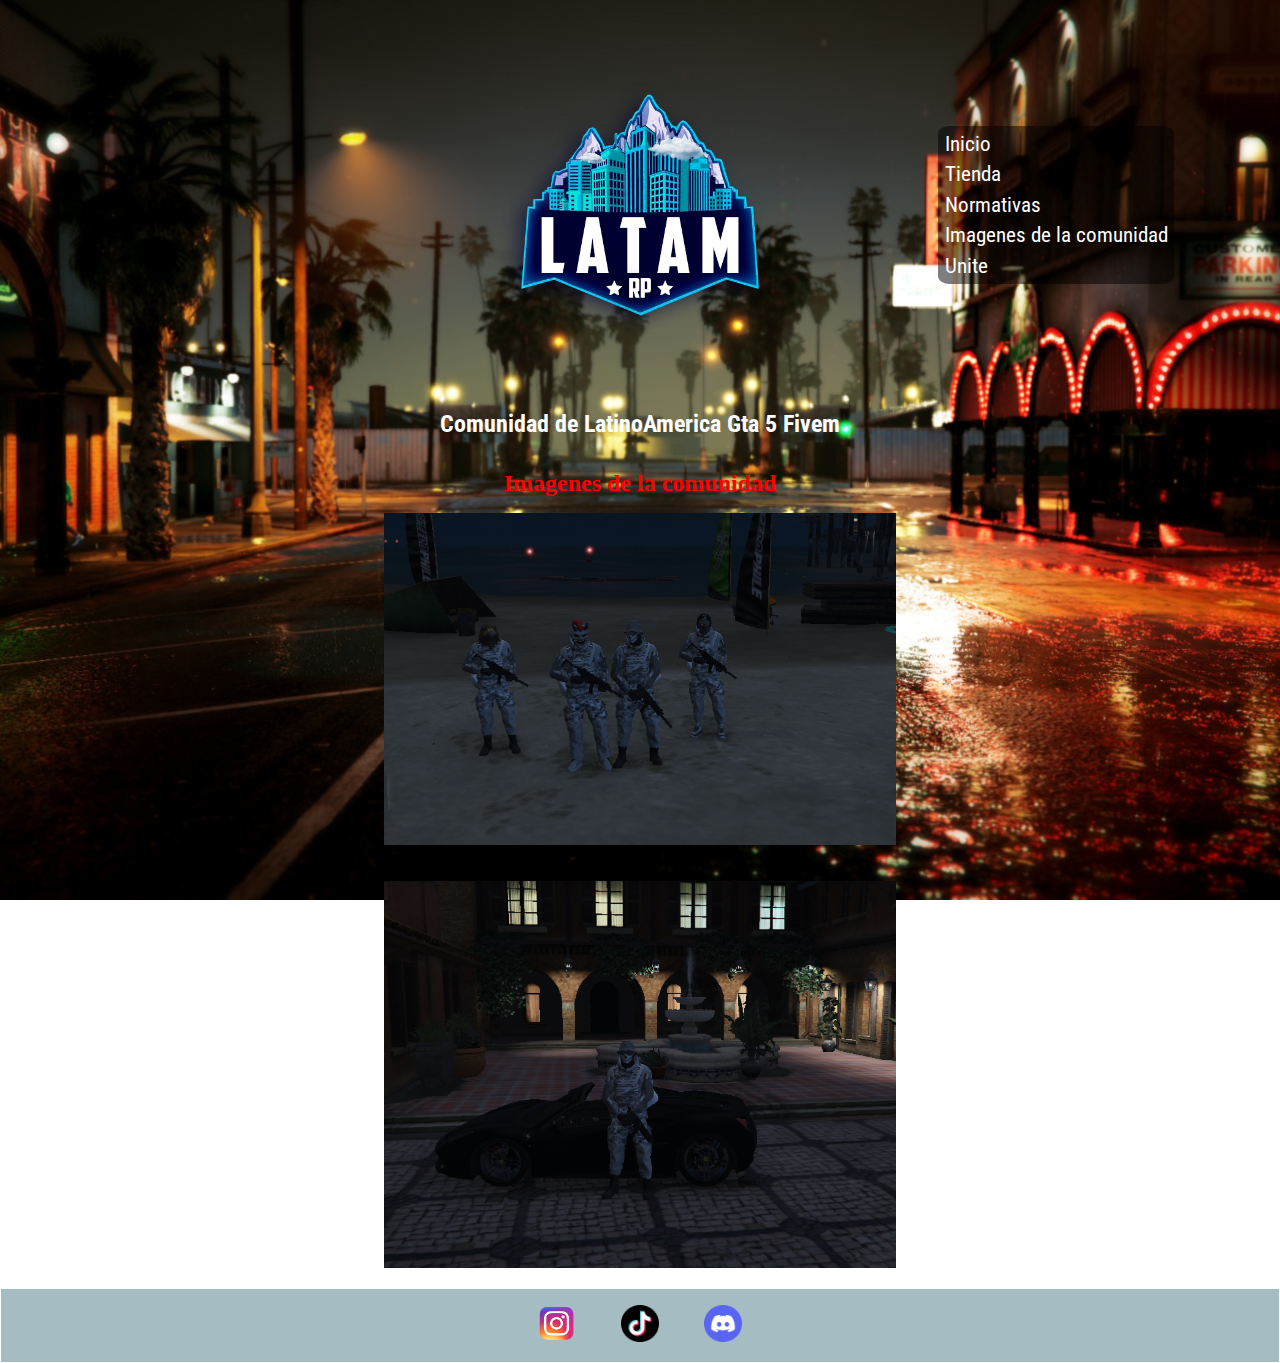
==== pages/imagcomu.html @ 0f422ad3 "primera-commit" ====
<!DOCTYPE html>
<html lang="en">
    <head>
        <meta charset="UTF-8">
        <meta http-equiv="X-UA-Compatible" content="IE=edge">
        <meta name="viewport" content="width=device-width, initial-scale=1.0">
        <title>Imagenes LatamRp</title>
        <link rel="shortcut icon" href="../img/logo-png.png">
        <link rel="stylesheet" href="../style/style.css">
        <link rel="preconnect" href="https://fonts.googleapis.com">
        <link rel="preconnect" href="https://fonts.gstatic.com" crossorigin>
        <link href="https://fonts.googleapis.com/css2?family=Oswald:wght@300&family=Roboto+Condensed:ital@1&display=swap" rel="stylesheet">
    </head>
    
<body>
    <header class="header">
        <div class=" logoContainer">
            <img src="../img/logo-png.png" alt="Logo de LatamRp">
        </div>

        <div class="tituloContainer">
            <h1>Comunidad de LatinoAmerica Gta 5 Fivem</h1>
        </div>

        <nav class="navContainer">
            <ul>
                <li><a href="../index.html">Inicio</a></li>
                <li><a href="./tienda.html">Tienda</a></li>
                <li><a href="./normativas.html">Normativas</a></li>
                <li><a href="./imagcomu.html">Imagenes de la comunidad</a></li>
                <li><a href="./unite.html">Unite</a></li>
            </ul>
        </nav>       
    </header>

    <main>
        <section class="galeriaContainer">
            <h2>Imagenes de la comunidad</h2>

            <div class="imgContainer">
                <img src="../img/banda.png" alt="Imagen de banda">
            </div>

            <div class="imgContainer">
                <img src="../img/banda2.png" alt="Imagen de banda">
            </div>
        </section>
    </main>

    <footer>
        <div class="footerNavContainer">

            <div class="enlace">
                <a href="https://www.instagram.com/latamroleplay_/"><img src="../img/instagram.png" alt="Abrir instagram"></a>
            </div>

            <div class="enlace">
                <a href="https://www.tiktok.com/@latamroleplay_"><img src="../img/tiktok.png" alt="Abrir TikTok"></a>
            </div>

            <div class="enlace">
                <a href="https://discord.gg/y8u4yCR7cY"><img src="../img/discord.png" alt="Abrir discord"></a>
            </div>
        </div>                  
    </footer>
</body>
</html>
---- style/style.css ----
*{
    padding: 0;
    margin: 0;
}

body {
    background-image: url("../img/fondo.jpg");
    background-attachment: fixed;
    background-position: center;
    background-repeat: no-repeat;
    background-size: cover;
}

/* Header Contenido */

.header {
    display: grid;
    grid-template-rows: auto auto;
    grid-template-columns: 1fr 1fr;
    grid-template-areas:
    "logo nav"
    "titulo titulo" ;

    margin: 1rem;
}

.tituloContainer {
    grid-area: titulo;
    display: flex;
    justify-content: center;
    padding: 1rem;
}

.logoContainer {
    grid-area: logo;
    padding: 1rem;
    display: flex;
    justify-content: center;
    align-items: center;
}

.navContainer {
    grid-area: nav;
    display: flex;
    justify-content: center;
    align-items: center;
    padding: 1rem;   
}

.logoContainer img {
    width: 90%;
    height:  auto;
}

.tituloContainer  h1 {
    font-size: 1.5rem;
    color: white;
    font-family: 'Roboto Condensed', sans-serif;
}

.navContainer ul {
    list-style: none;
    background-color: rgba(0, 0, 0, .5);
    border-radius: 5%;
}

.navContainer li {
    margin: .4rem;
}

.navContainer a {
    color: white;
    font-size: 1.3rem;
    font-family: 'Roboto Condensed', sans-serif;
    text-decoration: none;
}

.navContainer a:hover {
    color: brown;
}

/* Main Contenido */

.galeriaContainer {
    display: flex;
    flex-flow: column nowrap; 
    align-items: center;
}

.textoContainer{
    display: flex;
    flex-flow: column nowrap; 
    width: 80%;
    margin: 2rem auto;
    background-color: rgba(4, 68, 88, 0.8);
    padding: 1rem;
    border: 1px solid white;
}

.normativa h4, .rango h4 {
    color: white;
    margin: 1rem;
    font-size: 1.5rem;
}

.normativa p {
    color: white;
    margin: 1rem;
    font-size: 1rem;
}

.galeriaContainer h2, .textoContainer h2 {
    color: red;
    align-self: center;
}

.textoContainer li {
    margin: 1rem;
    color: white;
    font-size: 1.3rem;
}

.textoContainer a {
    color: lightblue;
}

.textoContainer a:hover {
    color: brown;
}

.imgContainer{
    width: 80%;
    margin: 1rem;
}

.imgContainer img {
    width: 100%;
    height: auto;
}

.iframeContainer {
    position: relative;
    overflow: hidden;
    width: 80%;
    padding-top:45%;
    margin: 3rem auto;
}

.iframeContainer iframe {
    position: absolute;
    top: 0;
    left: 0;
    bottom: 0;
    right: 0;
    width: 100%;
    height: 100%;
}


/* Footer Contenido */

footer {
    background-color: rgba(4, 68, 88, 0.356);
    padding: 1rem;
    border: 1px solid white;
    display: flex;
    justify-content: center;
}

.footerNavContainer {
    display: flex;
    flex-flow: row nowrap;
    width: 90%;
    justify-content: space-around;
}

.enlace {
    width: 15%;
}

.enlace img {
    width: 100%;
}

/* Media Queries */

@media only screen and (min-width: 480px) {

    .footerNavContainer {
        width: 70%;
    }
}

@media only screen and (min-width: 768px) {

    .header {
        display: grid;
        grid-template-rows: auto auto;
        grid-template-columns: 1fr 1fr 1fr;
        grid-template-areas:
        ". logo nav"
        "titulo titulo titulo" ;
    }

    .footerNavContainer, .imgContainer, .iframeContainer, .textoContainer {
        width: 60%;
    }

    .iframeContainer {
        padding-top: 30%;
    }
}

@media only screen and (min-width: 1024px) {

    .footerNavContainer, .imgContainer, .iframeContainer, .textoContainer {
        width: 40%;
    }
    
    .iframeContainer {
        padding-top: 20%;
    }
}

@media only screen and (min-width: 1280px) {

    .footerNavContainer {
        width: 20%;
    }
}


/* .tabla{
    background-color: rgba(4, 68, 88, 0.356);
    text-align: center;
    padding: 1rem;
    border: 1px solid white;
    text-align: center;
    color: white;
    text-decoration: none;
}

div table tr{
    text-align: center;
    font-size: 1.5rem;
    text-align: center;
} */

/* .rangos{
    color: white;
    font-size: 2.5rem;
    text-align: center;
    font-family: 'Koulen', cursive;
    font-family: 'Oswald', sans-serif;
    font-family: 'Roboto Condensed', sans-serif;

}
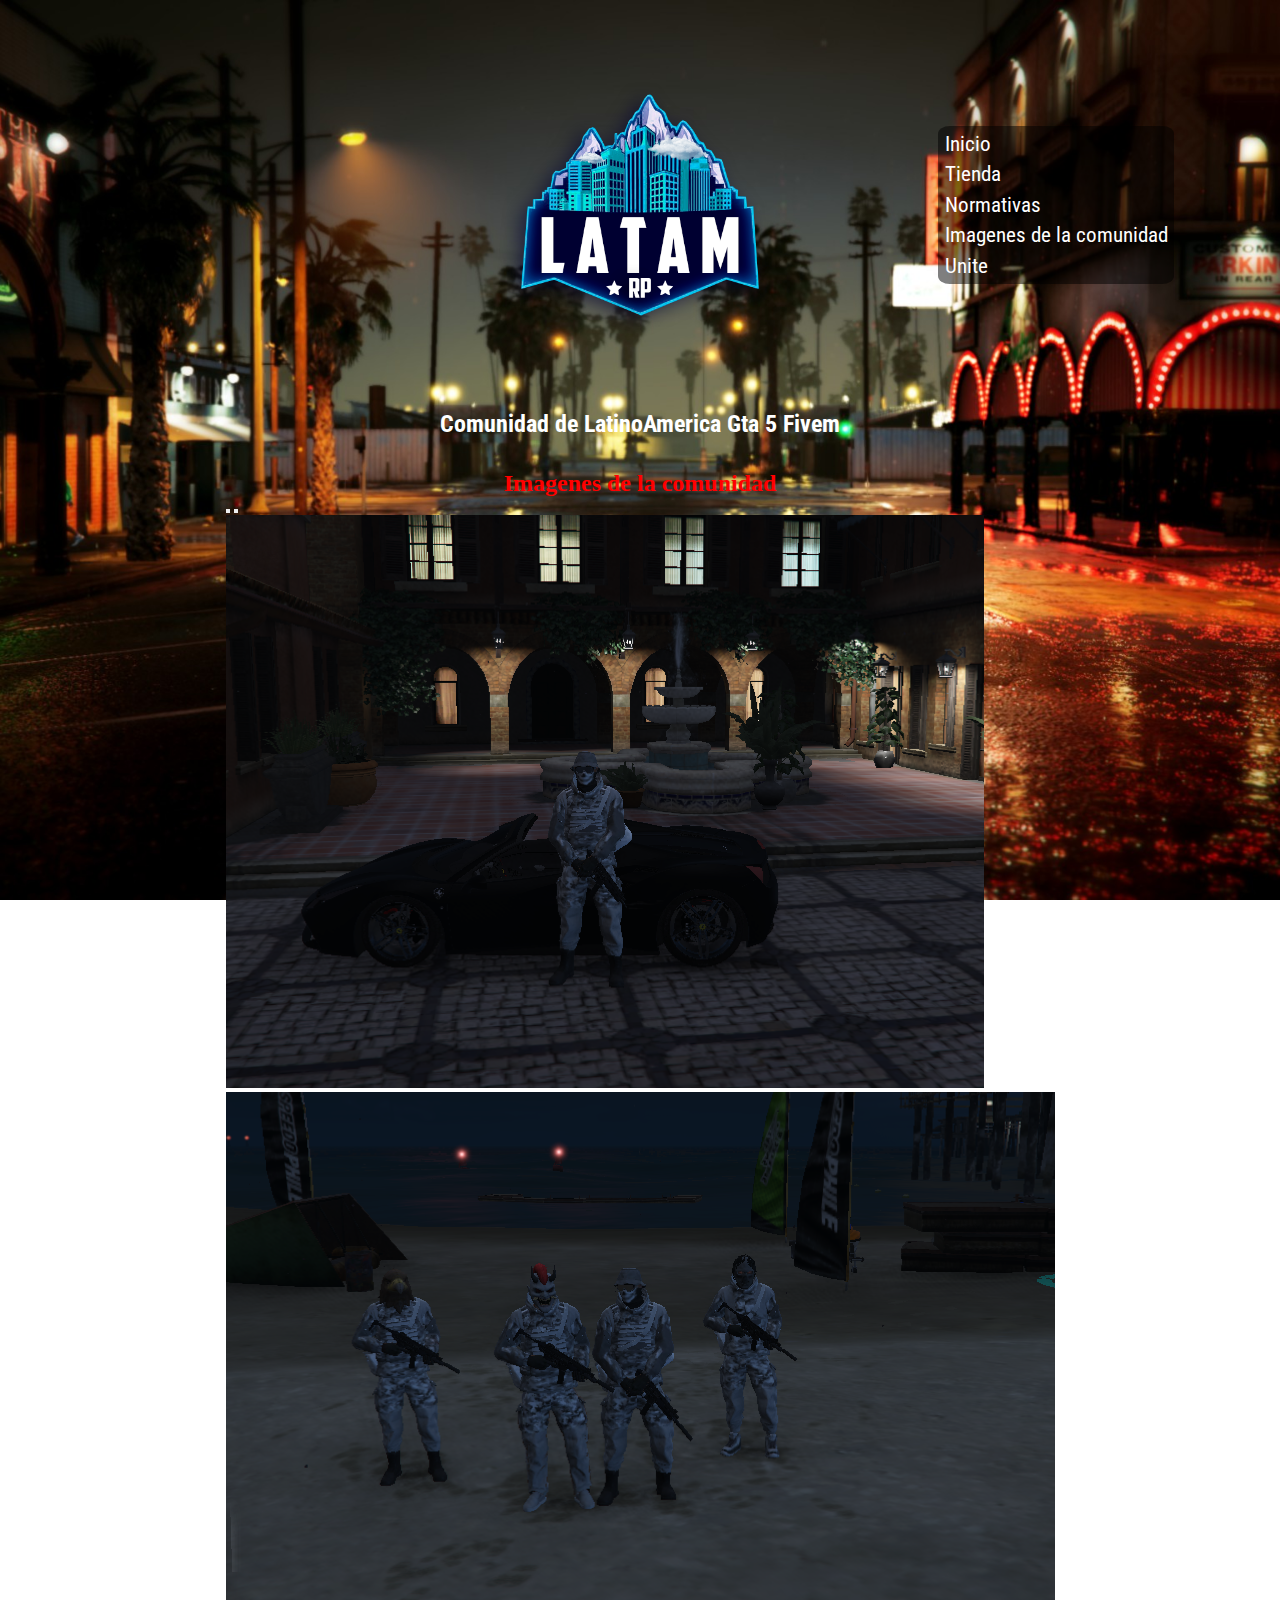
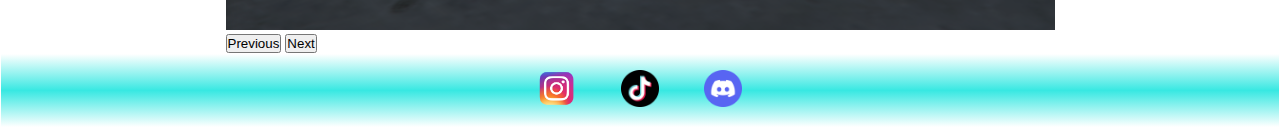
==== commit 36d08ebd: "animacion h1" ====
--- a/pages/imagcomu.html
+++ b/pages/imagcomu.html
@@ -10,6 +10,8 @@
         <link rel="preconnect" href="https://fonts.googleapis.com">
         <link rel="preconnect" href="https://fonts.gstatic.com" crossorigin>
         <link href="https://fonts.googleapis.com/css2?family=Oswald:wght@300&family=Roboto+Condensed:ital@1&display=swap" rel="stylesheet">
+        <link href="https://cdn.jsdelivr.net/npm/bootstrap@5.1.3/dist/css/bootstrap.min.css" rel="stylesheet"
+        integrity="sha384-1BmE4kWBq78iYhFldvKuhfTAU6auU8tT94WrHftjDbrCEXSU1oBoqyl2QvZ6jIW3" crossorigin="anonymous">
     </head>
     
 <body>
@@ -37,13 +39,36 @@
         <section class="galeriaContainer">
             <h2>Imagenes de la comunidad</h2>
 
-            <div class="imgContainer">
+            <div id="carouselExampleIndicators" class="carousel slide" data-bs-ride="carousel">
+                <div class="carousel-indicators">
+                  <button type="button" data-bs-target="#carouselExampleIndicators" data-bs-slide-to="0" class="active" aria-current="true" aria-label="Slide 1"></button>
+                  <button type="button" data-bs-target="#carouselExampleIndicators" data-bs-slide-to="1" aria-label="Slide 2"></button> 
+                </div>
+                <div class="carousel-inner">
+                  <div class="carousel-item active">
+                    <img src="../img/banda2.png" class="d-block w-100" alt="...">
+                  </div>
+                  <div class="carousel-item">
+                    <img src="../img/banda.png" class="d-block w-100" alt="...">
+                  </div>
+                </div>
+                <button class="carousel-control-prev" type="button" data-bs-target="#carouselExampleIndicators" data-bs-slide="prev">
+                  <span class="carousel-control-prev-icon" aria-hidden="true"></span>
+                  <span class="visually-hidden">Previous</span>
+                </button>
+                <button class="carousel-control-next" type="button" data-bs-target="#carouselExampleIndicators" data-bs-slide="next">
+                  <span class="carousel-control-next-icon" aria-hidden="true"></span>
+                  <span class="visually-hidden">Next</span>
+                </button>
+              </div>
+
+            <!-- div class="imgContainer">
                 <img src="../img/banda.png" alt="Imagen de banda">
             </div>
 
             <div class="imgContainer">
                 <img src="../img/banda2.png" alt="Imagen de banda">
-            </div>
+            </div !-->
         </section>
     </main>
 
@@ -63,5 +88,11 @@
             </div>
         </div>                  
     </footer>
+
+    <script src="https://cdn.jsdelivr.net/npm/bootstrap@5.1.3/dist/js/bootstrap.bundle.min.js"
+    integrity="sha384-ka7Sk0Gln4gmtz2MlQnikT1wXgYsOg+OMhuP+IlRH9sENBO0LRn5q+8nbTov4+1p"
+    crossorigin="anonymous">
+    </script>
+
 </body>
 </html>--- a/style/style.css
+++ b/style/style.css
@@ -13,6 +13,12 @@
 }
 
 /* Header Contenido */
+h1{
+    background-color:transparent;     transition: all 2s; 
+}
+h1:hover{
+    transform: scale(1.2);
+}
 
 .header {
     display: grid;
@@ -161,7 +167,8 @@
 /* Footer Contenido */
 
 footer {
-    background-color: rgba(4, 68, 88, 0.356);
+    background: rgb(255,255,255);
+    background: linear-gradient(0deg, rgba(255,255,255,1) 0%, rgba(56,232,226,1) 50%, rgba(255,255,255,1) 100%);
     padding: 1rem;
     border: 1px solid white;
     display: flex;
@@ -231,28 +238,3 @@
 }
 
 
-/* .tabla{
-    background-color: rgba(4, 68, 88, 0.356);
-    text-align: center;
-    padding: 1rem;
-    border: 1px solid white;
-    text-align: center;
-    color: white;
-    text-decoration: none;
-}
-
-div table tr{
-    text-align: center;
-    font-size: 1.5rem;
-    text-align: center;
-} */
-
-/* .rangos{
-    color: white;
-    font-size: 2.5rem;
-    text-align: center;
-    font-family: 'Koulen', cursive;
-    font-family: 'Oswald', sans-serif;
-    font-family: 'Roboto Condensed', sans-serif;
-
-}
